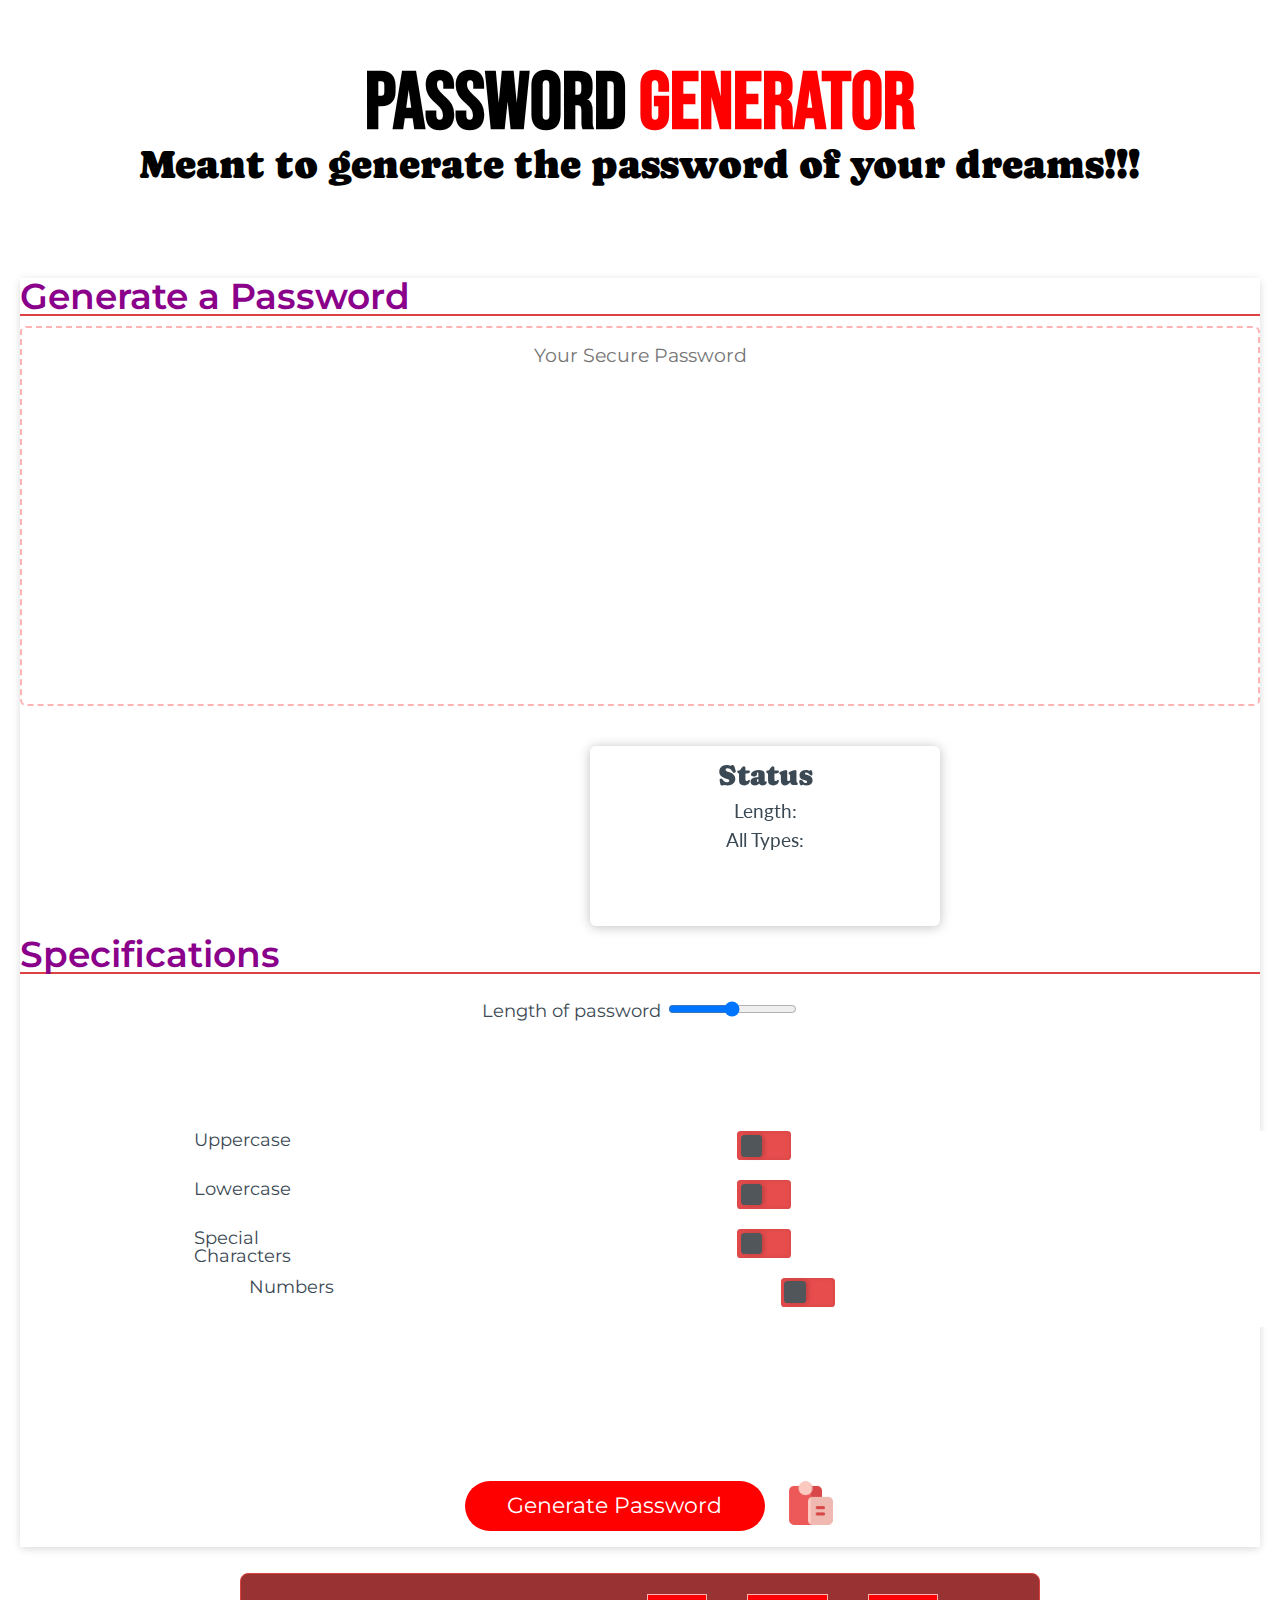
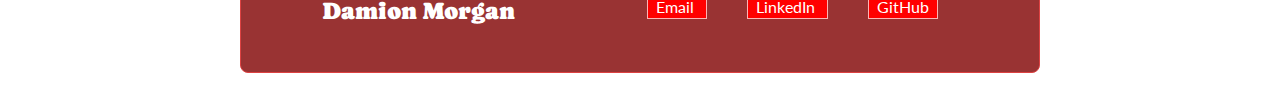
==== index.html @ e846c02f "finishing touches" ====
<!doctype html>
<html lang="en">

<head>
  <title>Title</title>
  <!-- Required meta tags -->
  <meta charset="utf-8">
  <meta name="viewport" content="width=device-width, initial-scale=1, shrink-to-fit=no">

  <!-- Bootstrap CSS v5.2.1 -->
  <link href="https://cdn.jsdelivr.net/npm/bootstrap@5.2.1/dist/css/bootstrap.min.css" rel="stylesheet"
    integrity="sha384-iYQeCzEYFbKjA/T2uDLTpkwGzCiq6soy8tYaI1GyVh/UjpbCx/TYkiZhlZB6+fzT" crossorigin="anonymous">
  <!-- My stylesheet -->
  <link rel="stylesheet" href="/My Code/reset.css">
  <link rel="stylesheet" href="style.css" />
  <link rel="preconnect" href="https://fonts.googleapis.com">
<link rel="preconnect" href="https://fonts.gstatic.com" crossorigin>
<link href="https://fonts.googleapis.com/css2?family=Bebas+Neue&family=Caprasimo&family=Lato:ital,wght@1,100&family=Montserrat:ital@1&family=Poppins:wght@700&display=swap" rel="stylesheet">
</head>

<header>
  <h1>
    Password 
    <span>Generator</span>
  </h1>
  <h2>Meant to generate the password of your dreams!!!</h2>
</header>

<main>

<div class="wrapper">
  <div class="card">
    <div class="card-header">
      <h3 clas="info">Generate a Password</h3>
    </div>

    <div class="card-body">
      <div class="grid">

      <textarea readonly
        id="password"
        placeholder="Your Secure Password"
        aria-label="Generated Password"
      ></textarea>

      <div class="previousList">
        <h2>Status</h2>
        <ul class="passStatus">
          <li class="lengthCheck">Length: </li>
          <li class="typeCheck">All Types:</li>
        </ul>
      </div>

      <div class="block"></div>

    </div>
    </div>

    <div class="card-header">
      <h3>Specifications</h3>
    </div>
    
<div class="prompt">

  <article class="amount">
    <label for="rangeInput" id="rangeValue">Length of password</label>
  <input type="range" class="form-range" min="0" max="128" step="1"  id="rangeInput"  name="rangeInput">
  </article>

  <acrticle class="specify">
    <form>


         <div class="item">
    <label for="upCase">Uppercase</label>
<div class="toggle-rect-color">
<input type="checkbox" id="upCase" name="check">
<label for="upCase" class="labelChange"></label>
</div>
</div>


<div class="item">
  <label for="lowCase"  class="labelChange"> Lowercase</label>
<div class="toggle-rect-color">
<input type="checkbox" id="lowCase" name="check">
<label for="lowCase"></label>
</div>
</div>


<div class="item">
  <label for="special"> Special
    <br>Characters
  </label>
<div class="toggle-rect-color"  class="labelChange">
<input type="checkbox" id="special" name="check">
<label for="special"></label>
</div>
</div>

<div class="item">
  <label for="num" id="space"  class="labelChange">Numbers</label>
<div class="toggle-rect-color">
<input type="checkbox" id="num" name="check">
<label for="num"></label>
</div>
</div> 

    </form>
  </acrticle>
</div>

<div class="card-footer">
  <button id="generate" class="btnn">Generate Password</button>
  <img src="clipboard.png" id="copy">
</div>
  </div>
  
</div>

</main>


<footer>
  <aside>
  <h2>Damion Morgan</h2>
</aside>

<section>
  <nav>
    <ul>
    <li class="email">
      <a>Email</a>
    </li>
    <li class="LinkedIn">
     <a href="https://www.linkedin.com/in/damion-morgan-1a8591260/" target="'_blank">LinkedIn </a> 
    </li>
    <li class='GitHub'>
     <a href="https://github.com/BeginnerLevelUP" target="'_blank">GitHub</a> 
    </li>
  </ul>
</nav> 

</section>

</footer> 

</section>
<script src="script.js"></script>
  <!-- Bootstrap JavaScript Libraries -->
  <script src="https://cdn.jsdelivr.net/npm/@popperjs/core@2.11.6/dist/umd/popper.min.js"
    integrity="sha384-oBqDVmMz9ATKxIep9tiCxS/Z9fNfEXiDAYTujMAeBAsjFuCZSmKbSSUnQlmh/jp3" crossorigin="anonymous">
  </script>

  <script src="https://cdn.jsdelivr.net/npm/bootstrap@5.2.1/dist/js/bootstrap.min.js"
    integrity="sha384-7VPbUDkoPSGFnVtYi0QogXtr74QeVeeIs99Qfg5YCF+TidwNdjvaKZX19NZ/e6oz" crossorigin="anonymous">
  </script>
</body>

</html>
---- style.css ----
*{
  transition:1.5s;
  font-family:var(--regFont);
}
*,
*::before,
*::after {
  box-sizing: border-box;
  
}
.wrapper {
  height: 100%;
  padding: 0;
}

body {
  font-family: sans-serif;

}

.wrapper {
  padding-top: 30px;
  padding-left: 20px;
  padding-right: 20px;
}

.wrapper div{
  background-color:white;

}
header {
  font-size:2.5em;
  text-align: center;
  padding:5%;
  font-family:var(--headFont);
}
header h1{
font-size:2em;
font-weight:900;
}
header h2{
  font-size:1em;
}

header span{
  color:var(--primary);
  /* make this matrix typa font */
}
/* animation where bnorder flies across screen
as it filves across the title appears with the lock animation now being open */
.card{
  background-color: hsl(0, 0%, 100%);
  border-radius: 5px;
  border-width: 1px;
  box-shadow: rgba(0, 0, 0, 0.15) 0px 2px 8px 0px;
  color: hsl(206, 17%, 28%);
  font-size: 18px;
  margin: 0 auto;
  max-width: 1500px;
  padding: 30px auto;
}
.card-header{
  font-size:2em;
  color:var(--textColor);
  font-weight:600;
}
.card-header::after {
  content: " ";
  display: block;
  width: 100%;
  background:var(--secondary);
  height: 2px;
}

.card-body {
  min-height: 100px;
}

.card-footer {
  text-align: center;
}

.card-footer img{
  position: relative;
  top:15px;
  height:50px;
  width:fit-content;
}



.btnn {
  border: none;
  background-color:var(--primary);
  border-radius: 25px;
  box-shadow: rgba(0, 0, 0, 0.1) 0px 1px 6px 0px rgba(0, 0, 0, 0.2) 0px 1px 1px
    0px;
  color: hsl(0, 0%, 100%);
  display: inline-block;
  font-size: 22px;
  line-height: 22px;
  margin: 16px 16px 16px 20px;
  padding: 14px 34px;
  text-align: center;
  cursor: pointer;
  height:fit-content;
  width:300px;
}

.btnn:hover{
background-color:var(--accent);
}

button[disabled] {
  cursor: default;
  background: #c0c7cf;
}

.float-right {
  float: right;
}

#password,.previousList {
  -webkit-appearance: none;
  -moz-appearance: none;
  appearance: none;
  border: none;
  display: block;
  width: 100%;
  padding-top: 15px;
  padding-left: 15px;
  padding-right: 15px;
  padding-bottom: 85px;
  font-size: 1.2rem;
  text-align: center;
  margin-top: 10px;
  margin-bottom: 10px;
  border: 2px dashed var(--accent);
  border-radius: 6px;
  resize: none;
  overflow: hidden;
}
#password:focus{
  outline-color:var(--secondary);
  transition:none;
}

/* CSS Above Was Given */
/* Color Scheme and Font  */

:root{
--primary:#FF0000;
--secondary:#dd4242;
--accent: #FFB3B3;
--textColor:#8B008B;
--regFont:'Montserrat', sans-serif;
--headFont:'Bebas Neue', sans-serif;
--listFont:'Lato', sans-serif;
}
h2{
  font-size:1.5em;
font-family: 'Caprasimo', cursive;;

}

li{
  font-family:var(--listFont);
}

/* Styling for the Prompt */
.prompt{
    padding:2% 5%;
    margin: auto;
}

.info{
    border-bottom:1px solid black;
    padding-bottom:5%;
    margin-bottom:10%;
}

.specify,.specify form{
    margin:5%;
    display:flex;
    flex-direction: column;
    width:100%;
}
.amount{
  width:100%;
  text-align:center;
}

.specify form input{
    position: relative;
    left:50%;
    bottom:15px;
}

#rangeValue{
  top:15px
}

/* Footer Styling  */
footer{
  margin:2% auto;
  display:flex;
  justify-content: space-around;
  border:1px solid var(--secondary);
  width:800px;
  height:100px;
  padding:2%;
  background-color: hsl(0, 50%, 40%);
  color:white;
  border-radius: 8px;
}

footer a{
  text-decoration:none;
  color:inherit;
}
footer section  nav li{
margin:auto 20px;
display:inline;
border:1px solid var(--accent);
background-color: var(--primary);
text-align:center;
padding: 2px 8px;
}

footer section  nav li:hover{
filter:brightness(50%)
}
 /* Previous */
 .grid{
  display:grid;
  grid-template-columns:550px  350px;
  grid-template-rows:400px 200px ;
  gap:20px
}
.grid h2{
  margin-bottom:5px;
}
.grid li{
  margin:10px auto
}
#password{
  grid-area:1/span 3/2/span 3;
}
.previousList{
    backdrop-filter: blur(20px);
    background-color: rgba(255, 255, 255, 0.5); 
    box-shadow: 0 1px 12px rgba(0, 0, 0, 0.25); 
    border: 1px solid rgba(255, 255, 255, 0.3); 
   grid-area:2/2/3/2;
}
.email:hover:after{
  content:' morgandamion5680@gmail.com'
}
.block{
  display:none;
}
/* https://codepen.io/alvarotrigo/pen/Yzezamd */
/* toggle-rect-color */
.item{
  display:flex;
 }
 .toggle-rect-color{
   margin-left:40% 
 }
  #space{
   margin-left:5%
  }
 
 .toggle-rect-color input[type="checkbox"] {
   display: none;
 }
 .toggle-rect-color input[type="checkbox"] + label {
   display: block;
   position: relative;
   width: 3em;
   height: 1.6em;
   margin-bottom: 20px;
   background: #e84d4d;
   border-radius: 0.2em;
   box-shadow: inset 0px 0px 5px rgba(0, 0, 0, 0.1);
   cursor: pointer;
   -webkit-user-select: none;
   -moz-user-select: none;
   -ms-user-select: none;
 }
 .toggle-rect-color input[type="checkbox"] + label:before {
   content: "";
   display: block;
   width: 1.2em;
   height: 1.2em;
   border-radius: 0.2em;
   background: #50565a;
   box-shadow: 2px 0px 5px rgba(0, 0, 0, 0.2);
   position: absolute;
   left: 0.2em;
   top: 0.2em;
   -webkit-transition: all 0.2s ease-in-out;
   transition: all 0.2s ease-in-out;
 }
 .toggle-rect-color input[type="checkbox"]:checked + label {
   background: #47cf73;
 }
 .toggle-rect-color input[type="checkbox"]:checked + label:before {
   box-shadow: -2px 0px 5px rgba(0, 0, 0, 0.2);
   left: 1.6em;
 }
 /* toggle-rect-color end*/
 
 /* toggle-rect-color */
 .toggle-rect-dark input[type="checkbox"] {
   display: none;
 }
 .toggle-rect-dark input[type="checkbox"] + label {
   display: block;
   position: relative;
   width: 3em;
   height: 1.6em;
   margin-bottom: 20px;
   background: #303e58;
   border-radius: 0.2em;
   cursor: pointer;
   -webkit-user-select: none;
   -moz-user-select: none;
   -ms-user-select: none;
 }
 .toggle-rect-dark input[type="checkbox"] + label:before {
   content: "";
   display: block;
   width: 1.2em;
   height: 1.2em;
   border-radius: 0.2em;
   background: #e84d4d;
   position: absolute;
   left: 0.2em;
   top: 0.2em;
   -webkit-transition: all 0.2s ease-in-out;
   transition: all 0.2s ease-in-out;
 }
 .toggle-rect-dark input[type="checkbox"]:checked + label:before {
   background: #47cf73;
   left: 1.6em;
 }
 /* toggle-rect-dark end*/
 

input[type="range"]::-webkit-slider-thumb {
  background-color: #ff0000;
}
/* Change the color of the range slider thumb */
input[type="range"]::-webkit-slider-thumb:active{
  filter:brightness(50%);
}


 

@media only screen and (max-width:991px) and (min-width:768px){
  *{
    transition:.5;
  }
  header h1{
    font-size:1em;

    }
    header h2{
      font-size:.5em;
    }
    
    .card{
      max-width: 800px;
    }

    .card-header{
      font-size:1em;;
    }

    footer{
      width:600px;
      height:70px;
      padding:2.5%;
    }
    .grid{
      display:grid;
      grid-template-columns:260px  250px;
      grid-template-rows:300px 150px ;
      gap:20px
    }
}
@media only screen and (max-width: 767px){

  header h1{
    font-size:1em;

    }
    header h2{
      font-size:.5em;
    }
    
    .card{
      max-width: 800px;
    }

    .card-header{
      font-size:1em;;
    }

    footer{
      width:600px;
      height:70px;
      padding:2.5%;
    }
    .grid{
      display:grid;
      grid-template-columns:150px 150px  320px;
      grid-template-rows:150px 300px;
    }
    #password{
      grid-area:1/2/3/4;
    }
    .previousList{
     grid-area:1/2/1/1;
  } 
}
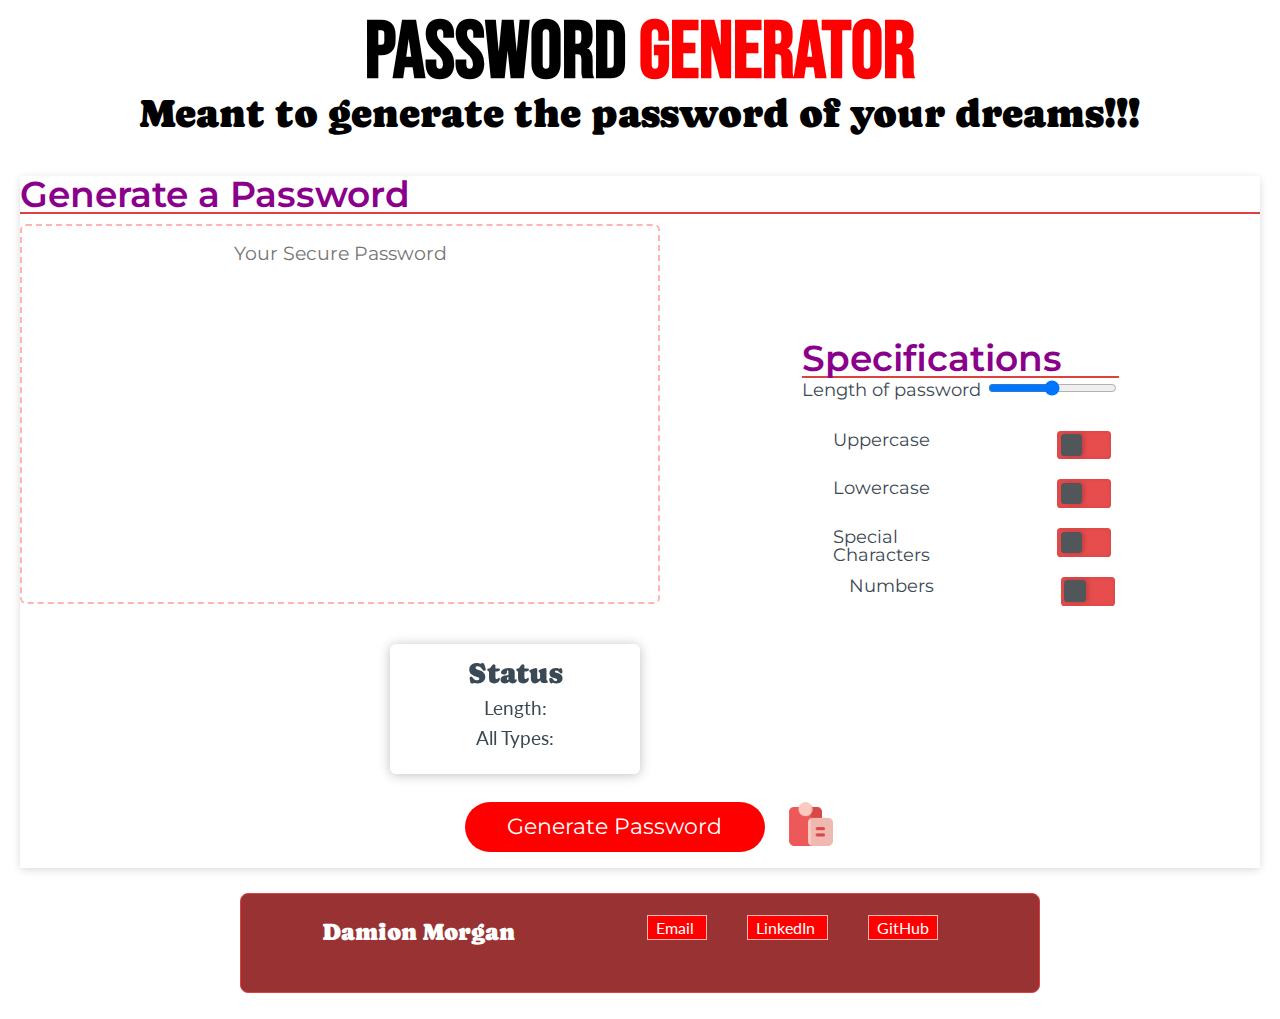
==== commit 9c35fdf6: "fixed layout" ====
--- a/index.html
+++ b/index.html
@@ -33,7 +33,7 @@
     <div class="card-header">
       <h3 clas="info">Generate a Password</h3>
     </div>
-
+    <div class="flex">
     <div class="card-body">
       <div class="grid">
 
@@ -50,17 +50,13 @@
           <li class="typeCheck">All Types:</li>
         </ul>
       </div>
-
-      <div class="block"></div>
-
     </div>
     </div>
 
-    <div class="card-header">
-      <h3>Specifications</h3>
-    </div>
-    
-<div class="prompt">
+    <div class="prompt">
+  <div class="card-header">
+    <h3>Specifications</h3>
+  </div>
 
   <article class="amount">
     <label for="rangeInput" id="rangeValue">Length of password</label>
@@ -110,7 +106,7 @@
     </form>
   </acrticle>
 </div>
-
+</div>
 <div class="card-footer">
   <button id="generate" class="btnn">Generate Password</button>
   <img src="clipboard.png" id="copy">
--- a/style.css
+++ b/style.css
@@ -31,7 +31,7 @@
 header {
   font-size:2.5em;
   text-align: center;
-  padding:5%;
+  padding:1%;
   font-family:var(--headFont);
 }
 header h1{
@@ -233,8 +233,8 @@
  /* Previous */
  .grid{
   display:grid;
-  grid-template-columns:550px  350px;
-  grid-template-rows:400px 200px ;
+  grid-template-columns:350px  250px;
+  grid-template-rows:400px 150px ;
   gap:20px
 }
 .grid h2{
@@ -357,9 +357,15 @@
 }
 
 
- 
+.flex{
+  display: flex;
+  justify-content: center;
+}
 
 @media only screen and (max-width:991px) and (min-width:768px){
+  .flex{
+    display:flex;
+  }
   *{
     transition:.5;
   }
@@ -372,7 +378,7 @@
     }
     
     .card{
-      max-width: 800px;
+      max-width: 900px;
     }
 
     .card-header{
@@ -380,8 +386,8 @@
     }
 
     footer{
-      width:600px;
-      height:70px;
+      width:650px;
+      height:100px;
       padding:2.5%;
     }
     .grid{
@@ -390,9 +396,14 @@
       grid-template-rows:300px 150px ;
       gap:20px
     }
+    #space{
+      margin-left:2%;
+    }
 }
 @media only screen and (max-width: 767px){
-
+  .flex{
+    display:block;
+  }
   header h1{
     font-size:1em;
 
@@ -410,13 +421,13 @@
     }
 
     footer{
-      width:600px;
-      height:70px;
+      width:fit-content;
+      height:85px;
       padding:2.5%;
     }
     .grid{
       display:grid;
-      grid-template-columns:150px 150px  320px;
+      grid-template-columns:150px 150px 200px;
       grid-template-rows:150px 300px;
     }
     #password{
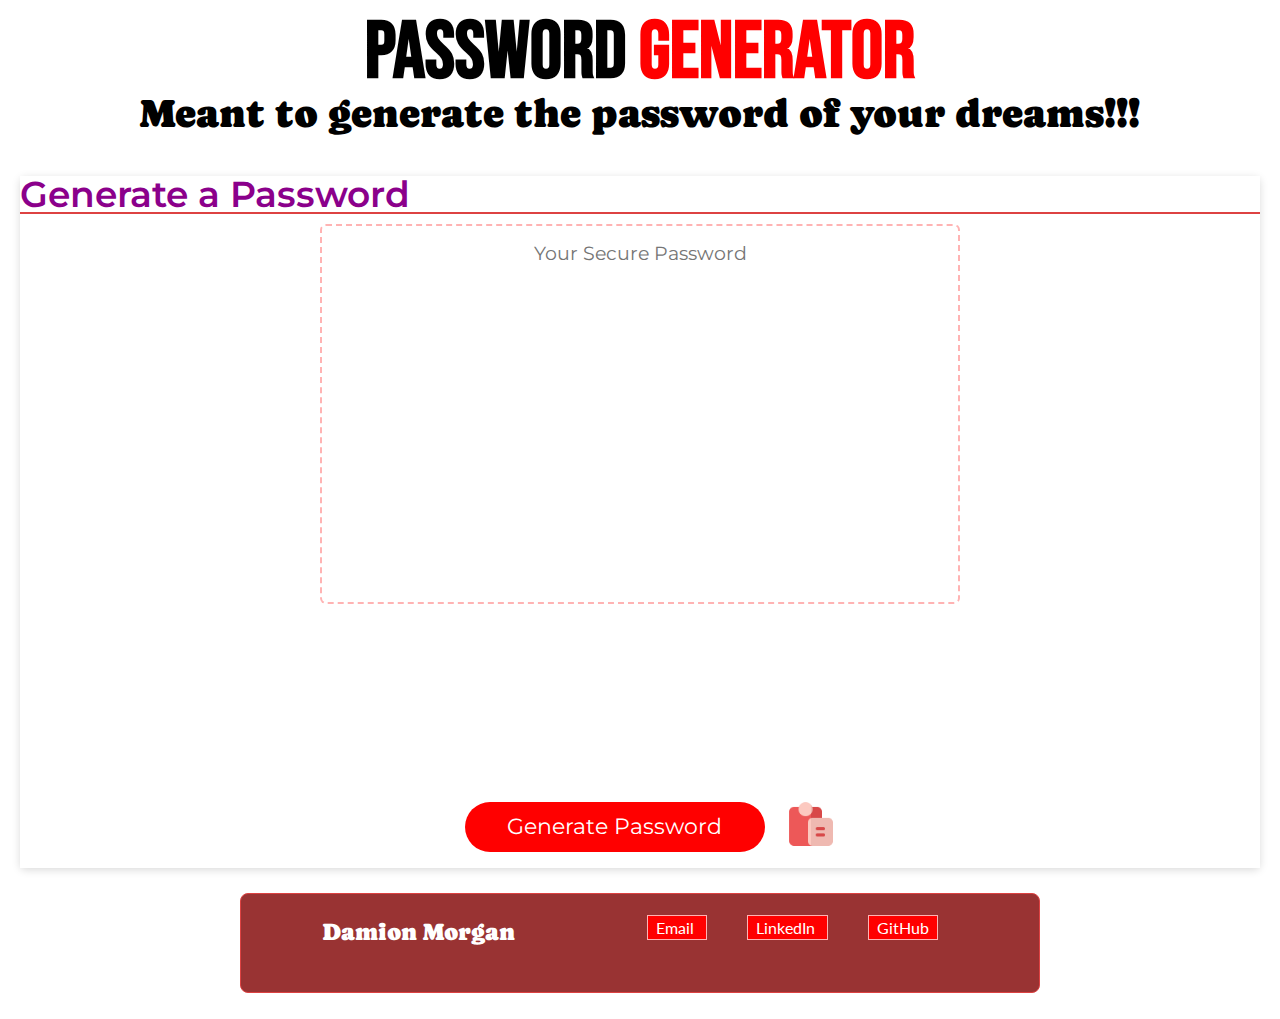
==== commit 2e03ee53: "fixed the changes for the acceptance critieria i moved around the files so that's why a 404 error oc" ====
--- a/index.html
+++ b/index.html
@@ -43,7 +43,7 @@
         aria-label="Generated Password"
       ></textarea>
 
-      <div class="previousList">
+      <!-- <div class="previousList">
         <h2>Status</h2>
         <ul class="passStatus">
           <li class="lengthCheck">Length: </li>
@@ -51,9 +51,9 @@
         </ul>
       </div>
     </div>
-    </div>
+    </div> -->
 
-    <div class="prompt">
+    <!-- <div class="prompt">
   <div class="card-header">
     <h3>Specifications</h3>
   </div>
@@ -105,11 +105,11 @@
 
     </form>
   </acrticle>
-</div>
+</div> -->
 </div>
 <div class="card-footer">
   <button id="generate" class="btnn">Generate Password</button>
-  <img src="clipboard.png" id="copy">
+  <img src="clipboard.png" id="copy" alt="clipboard icon">
 </div>
   </div>
   
@@ -127,7 +127,7 @@
   <nav>
     <ul>
     <li class="email">
-      <a>Email</a>
+      <a a href="mailto:morgandamion5680@gmail.com.com">Email</a>
     </li>
     <li class="LinkedIn">
      <a href="https://www.linkedin.com/in/damion-morgan-1a8591260/" target="'_blank">LinkedIn </a> 
--- a/style.css
+++ b/style.css
@@ -253,9 +253,7 @@
     border: 1px solid rgba(255, 255, 255, 0.3); 
    grid-area:2/2/3/2;
 }
-.email:hover:after{
-  content:' morgandamion5680@gmail.com'
-}
+
 .block{
   display:none;
 }
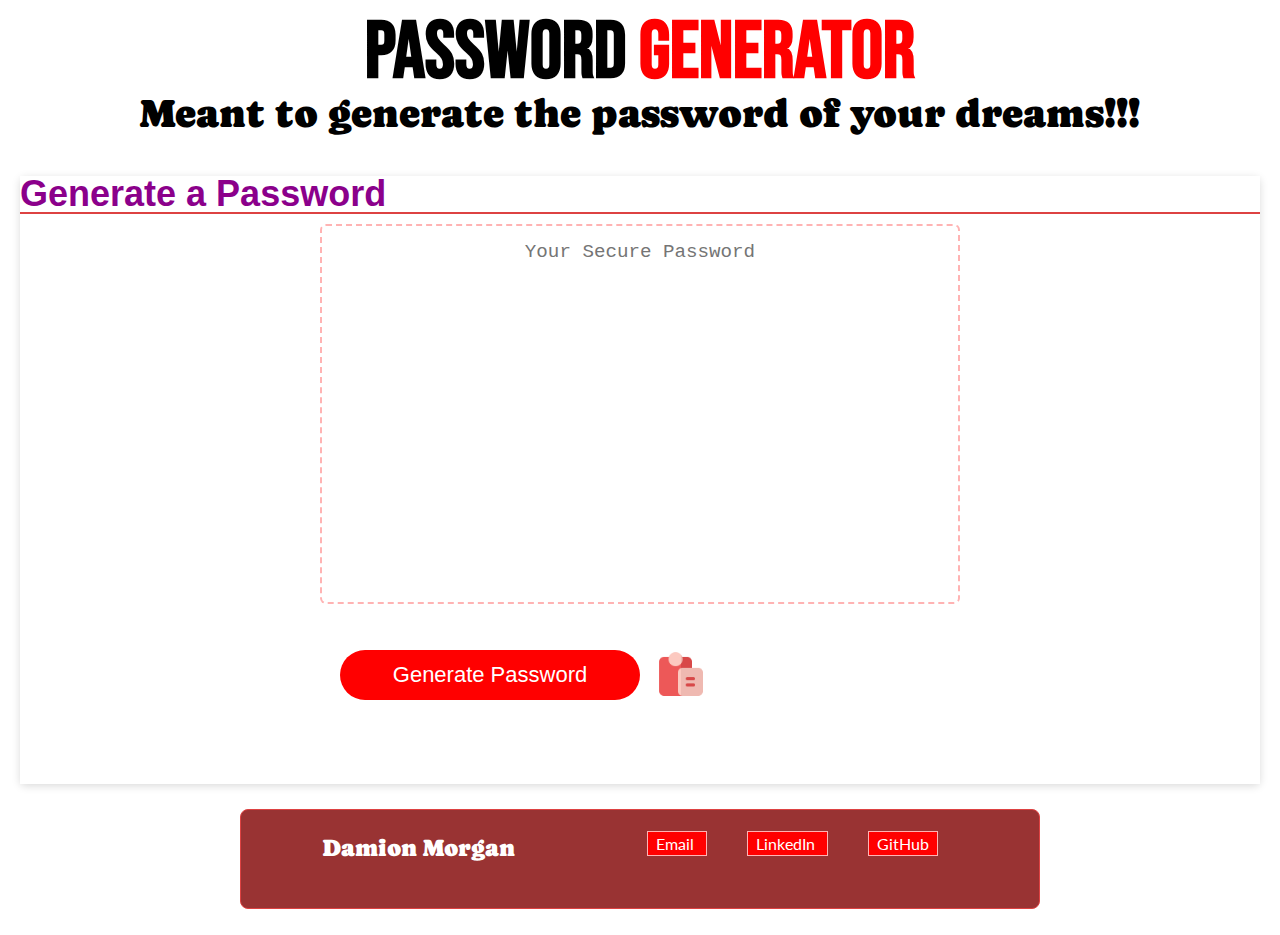
==== commit 713a7a55: "fixing" ====
--- a/index.html
+++ b/index.html
@@ -43,70 +43,7 @@
         aria-label="Generated Password"
       ></textarea>
 
-      <!-- <div class="previousList">
-        <h2>Status</h2>
-        <ul class="passStatus">
-          <li class="lengthCheck">Length: </li>
-          <li class="typeCheck">All Types:</li>
-        </ul>
-      </div>
-    </div>
-    </div> -->
 
-    <!-- <div class="prompt">
-  <div class="card-header">
-    <h3>Specifications</h3>
-  </div>
-
-  <article class="amount">
-    <label for="rangeInput" id="rangeValue">Length of password</label>
-  <input type="range" class="form-range" min="0" max="128" step="1"  id="rangeInput"  name="rangeInput">
-  </article>
-
-  <acrticle class="specify">
-    <form>
-
-
-         <div class="item">
-    <label for="upCase">Uppercase</label>
-<div class="toggle-rect-color">
-<input type="checkbox" id="upCase" name="check">
-<label for="upCase" class="labelChange"></label>
-</div>
-</div>
-
-
-<div class="item">
-  <label for="lowCase"  class="labelChange"> Lowercase</label>
-<div class="toggle-rect-color">
-<input type="checkbox" id="lowCase" name="check">
-<label for="lowCase"></label>
-</div>
-</div>
-
-
-<div class="item">
-  <label for="special"> Special
-    <br>Characters
-  </label>
-<div class="toggle-rect-color"  class="labelChange">
-<input type="checkbox" id="special" name="check">
-<label for="special"></label>
-</div>
-</div>
-
-<div class="item">
-  <label for="num" id="space"  class="labelChange">Numbers</label>
-<div class="toggle-rect-color">
-<input type="checkbox" id="num" name="check">
-<label for="num"></label>
-</div>
-</div> 
-
-    </form>
-  </acrticle>
-</div> -->
-</div>
 <div class="card-footer">
   <button id="generate" class="btnn">Generate Password</button>
   <img src="clipboard.png" id="copy" alt="clipboard icon">
--- a/style.css
+++ b/style.css
@@ -1,4 +1,4 @@
-*{
+ƒ*{
   transition:1.5s;
   font-family:var(--regFont);
 }
@@ -77,14 +77,14 @@
 }
 
 .card-footer {
-  text-align: center;
+  display:flex;
+  margin:0 auto;
 }
 
 .card-footer img{
   position: relative;
   top:15px;
   height:50px;
-  width:fit-content;
 }
 
 
@@ -423,15 +423,23 @@
       height:85px;
       padding:2.5%;
     }
-    .grid{
-      display:grid;
-      grid-template-columns:150px 150px 200px;
-      grid-template-rows:150px 300px;
-    }
+
     #password{
-      grid-area:1/2/3/4;
-    }
-    .previousList{
-     grid-area:1/2/1/1;
-  } 
-}
+      height:inherit;
+      width:inherit;
+      margin:0 auto;
+    }
+    footer{
+      display:block;
+      width:600px;
+      height:fit-content;
+      padding:1%;
+      background-color: hsl(0, 50%, 40%);
+    }
+    footer section  nav li{
+      display:block;
+      }
+      footer h2{
+        text-align:center;
+      }
+  }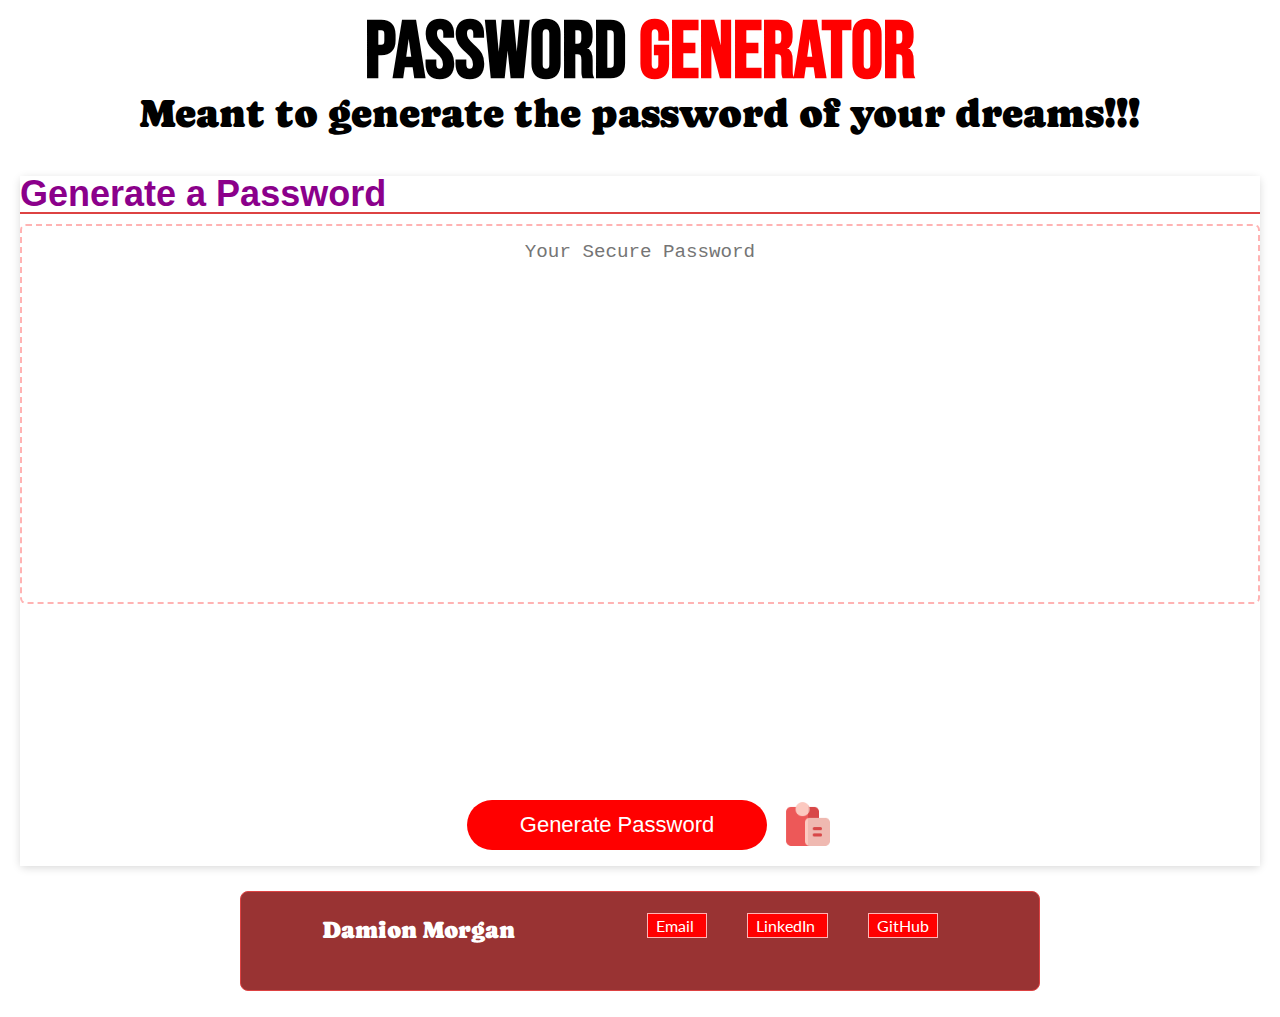
==== commit c95835c7: "finished and removed all extra enhancements" ====
--- a/index.html
+++ b/index.html
@@ -33,7 +33,7 @@
     <div class="card-header">
       <h3 clas="info">Generate a Password</h3>
     </div>
-    <div class="flex">
+
     <div class="card-body">
       <div class="grid">
 
@@ -42,16 +42,13 @@
         placeholder="Your Secure Password"
         aria-label="Generated Password"
       ></textarea>
-
+</div>
 
 <div class="card-footer">
   <button id="generate" class="btnn">Generate Password</button>
   <img src="clipboard.png" id="copy" alt="clipboard icon">
 </div>
   </div>
-  
-</div>
-
 </main>
 
 
--- a/style.css
+++ b/style.css
@@ -78,6 +78,7 @@
 
 .card-footer {
   display:flex;
+  justify-content: center;
   margin:0 auto;
 }
 
@@ -411,7 +412,7 @@
     }
     
     .card{
-      max-width: 800px;
+      max-width: 900px;
     }
 
     .card-header{
@@ -426,7 +427,7 @@
 
     #password{
       height:inherit;
-      width:inherit;
+      width:500px;
       margin:0 auto;
     }
     footer{
